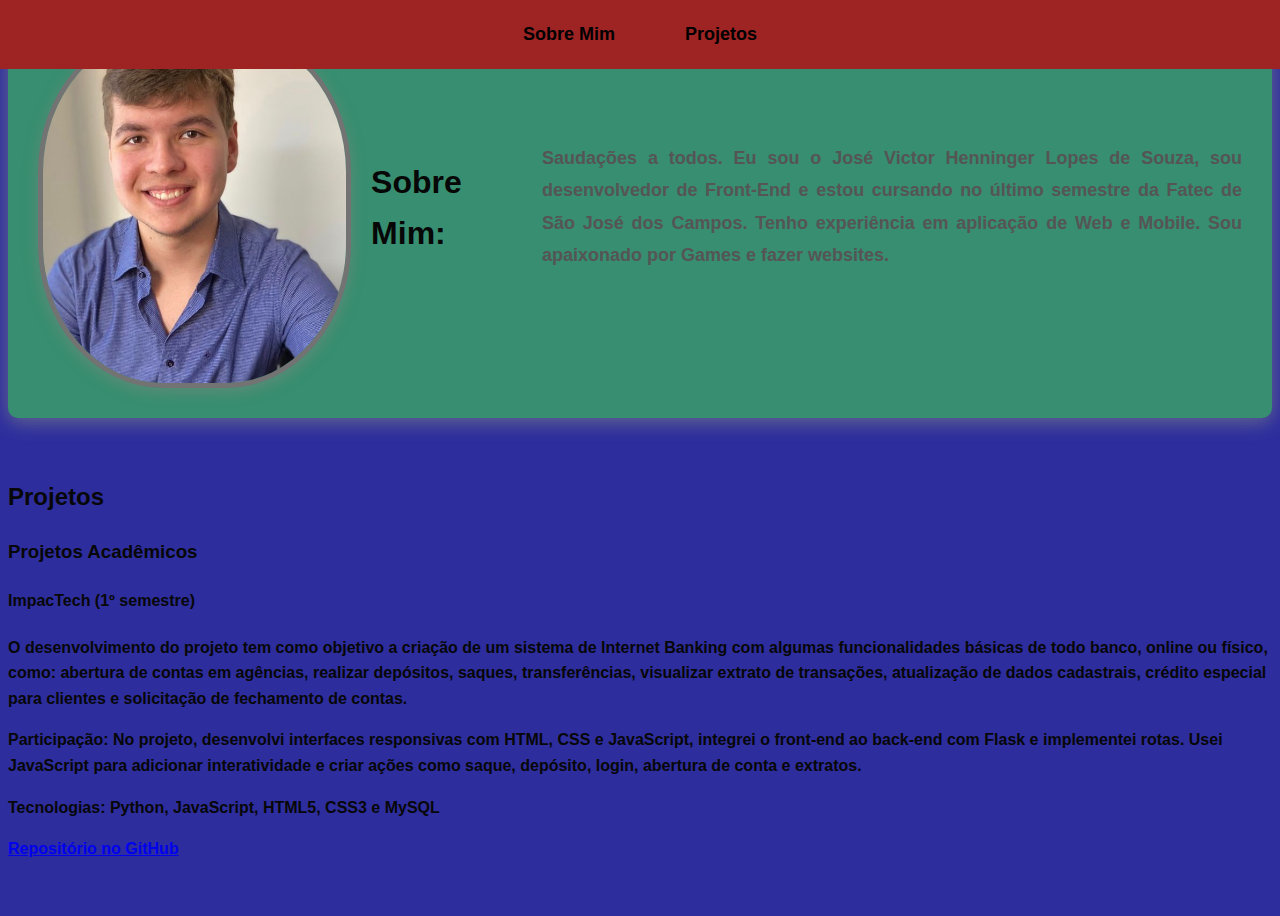
==== docs/index.html @ 46427a3b "Add files via upload" ====
<!DOCTYPE html>
<html lang="pt-br">

<head>
    <meta charset="UTF-8">
    <meta name="viewport" content="width=device-width, initial-scale=1.0">
    <link rel="stylesheet" href="../docs/style.css">
    <title>José Victor Henninger Lopes de Souza</title>
</head>

<body>
    <header>
        <div class="navbar">
            <a href="#sobre">Sobre Mim</a>
            <a href="#projetos">Projetos</a>
        </div>
    </header>

    <main>
        <section id="sobre">
            <div class="sobre-mim">
                <img src="../docs/assets/Foto-de-Trabalho.jpg" alt="Foto de perfil" id="foto-perfil">
                <h1>Sobre Mim:</h1>
                <p>Saudações a todos. Eu sou o José Victor Henninger Lopes de Souza, sou desenvolvedor de Front-End e
                    estou
                    cursando no último semestre da Fatec de São José dos Campos. Tenho experiência em aplicação de Web e
                    Mobile. Sou apaixonado por Games e fazer websites.</p>
            </div>
        </section>
        <section id="projetos">
            <h2>Projetos</h2>

            <div class="projetos-academicos">
                <h3>Projetos Acadêmicos</h3>
                <div class="lista-projetos-academicos">
                    <div class="projeto-1">
                        <h4>ImpacTech (1º semestre)</h4>
                        <p>O desenvolvimento do projeto tem como objetivo a criação de um sistema de Internet Banking
                            com algumas funcionalidades básicas de todo banco, online ou físico, como: abertura de
                            contas em agências, realizar depósitos, saques, transferências, visualizar extrato de
                            transações, atualização de dados cadastrais, crédito especial para clientes e solicitação de
                            fechamento de contas.</p>
                        <p><strong>Participação:</strong> No projeto, desenvolvi interfaces responsivas com HTML, CSS e
                            JavaScript, integrei o front-end ao back-end com Flask e implementei rotas. Usei JavaScript
                            para adicionar interatividade e criar ações como saque, depósito, login, abertura de conta e
                            extratos.</p>
                        <p><strong>Tecnologias:</strong> Python, JavaScript, HTML5, CSS3 e MySQL</p>
                        <p><a href="https://github.com/impactechAPI/-API-1-Internet-Banking" target="_blank">Repositório
                                no
                                GitHub</a></p>
                    </div>
        </section>
    </main>
</body>

</html>
---- docs/style.css ----
body {
    font-family: Arial, sans-serif;
    line-height: 1.6;
    background-color: #2d2d9e;
    font-weight: bold;
    color: #070707;
}

main {
    height: 100vh;
    display: flex;
    flex-direction: column;
    justify-content: center;
    align-items: center;
}

section {
    margin-bottom: 40px;
}

header {
    position: fixed;
    top: 0;
    left: 0;
    width: 100%;
    font-weight: bold;
    background-color: #9e2424;
    color: rgb(255, 255, 255);
    padding: 10px 0;
    z-index: 1000;
}

.navbar {
    display: flex;
    justify-content: center;
    gap: 30px;
}

.navbar a {
    color: black;
    text-decoration: none;
    padding: 10px 20px;
    font-size: 18px;
    font-weight: bold;
}

.navbar a:hover {
    background-color: #6c6c6c;
    border-radius: 5px;
}

#sobre {
    background-color: #378e70;
    padding: 30px;
    border-radius: 10px;
    box-shadow: 0 4px 20px rgba(176, 186, 122, 0.444);
    margin-bottom: 40px;
}

.sobre-mim {
    display: flex;
    flex-direction: row;
    align-items: center;
    gap: 20px;
}

.sobre-mim img {
    width: 180px;
    height: 180px;
    border-radius: 40%;
    object-fit: cover;
    border: 5px solid #737373;
    box-shadow: 0 4px 15px rgba(155, 136, 136, 0.407);
}

.sobre-mim p {
    font-size: 18px;
    line-height: 1.8;
    color: #555;
    max-width: 700px;
    text-align: justify;
    margin-top: 15px;
}

#foto-perfil {
    width: 350px;
    height: 350px;
}
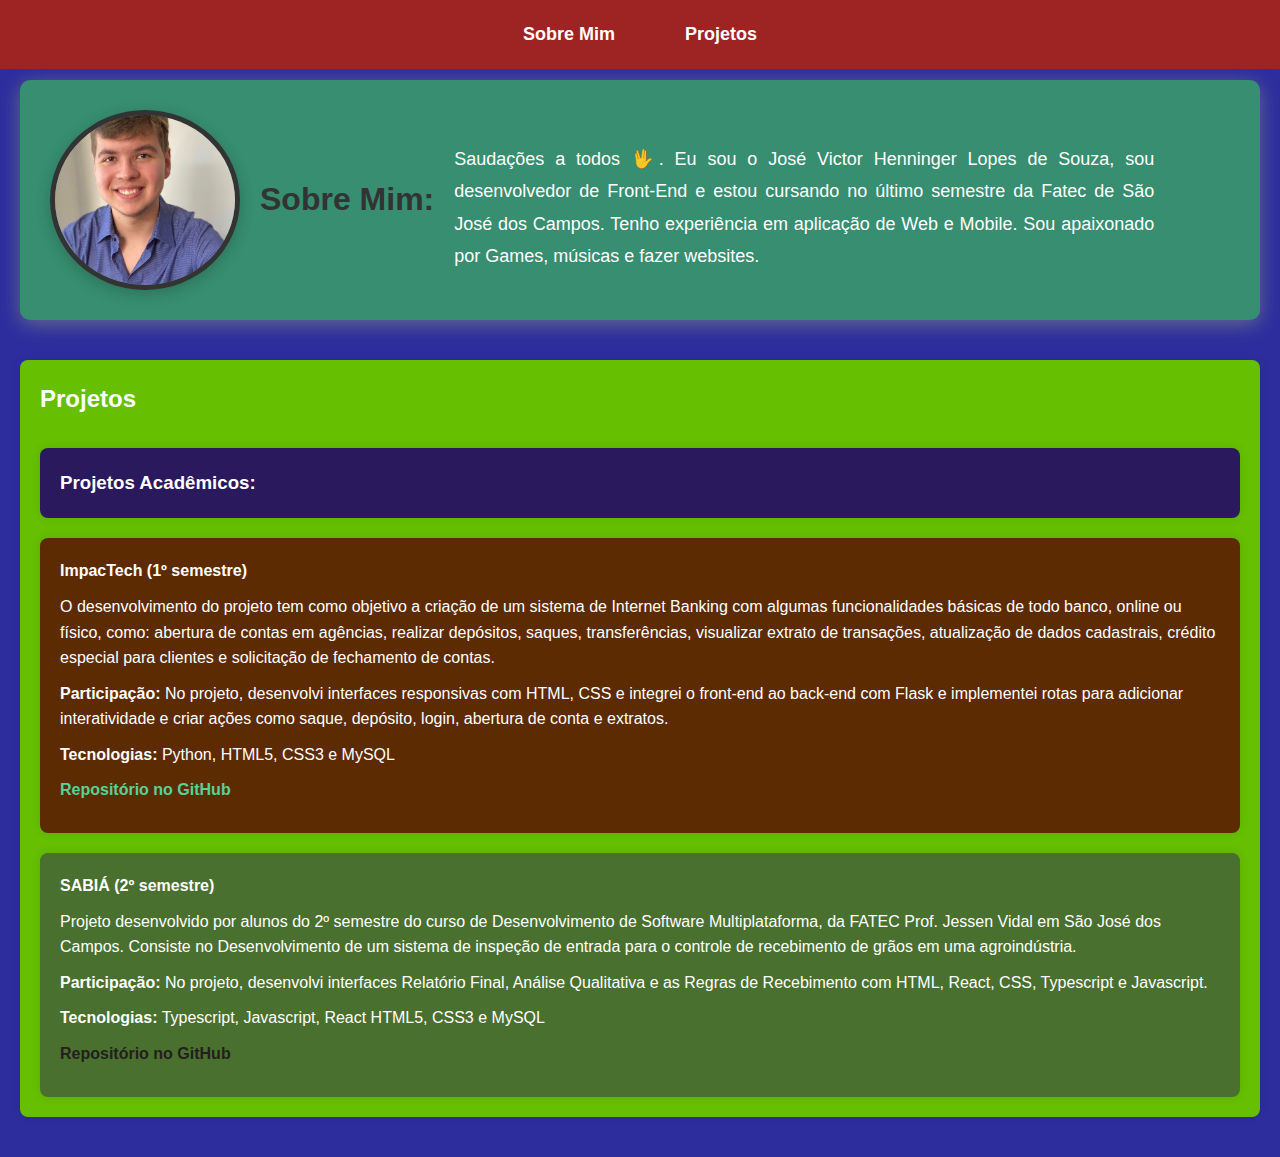
==== commit 90a7180c: "Add files via upload" ====
--- a/docs/index.html
+++ b/docs/index.html
@@ -4,7 +4,7 @@
 <head>
     <meta charset="UTF-8">
     <meta name="viewport" content="width=device-width, initial-scale=1.0">
-    <link rel="stylesheet" href="../docs/style.css">
+    <link rel="stylesheet" href="style.css">
     <title>José Victor Henninger Lopes de Souza</title>
 </head>
 
@@ -19,19 +19,19 @@
     <main>
         <section id="sobre">
             <div class="sobre-mim">
-                <img src="../docs/assets/Foto-de-Trabalho.jpg" alt="Foto de perfil" id="foto-perfil">
+                <img src="assets/Foto-de-Trabalho.jpg" alt="Foto de perfil" id="foto-perfil">
                 <h1>Sobre Mim:</h1>
-                <p>Saudações a todos. Eu sou o José Victor Henninger Lopes de Souza, sou desenvolvedor de Front-End e
+                <p>Saudações a todos 🖖. Eu sou o José Victor Henninger Lopes de Souza, sou desenvolvedor de Front-End e
                     estou
                     cursando no último semestre da Fatec de São José dos Campos. Tenho experiência em aplicação de Web e
-                    Mobile. Sou apaixonado por Games e fazer websites.</p>
+                    Mobile. Sou apaixonado por Games, músicas e fazer websites.</p>
             </div>
         </section>
         <section id="projetos">
             <h2>Projetos</h2>
 
             <div class="projetos-academicos">
-                <h3>Projetos Acadêmicos</h3>
+                <h3>Projetos Acadêmicos:</h3>
                 <div class="lista-projetos-academicos">
                     <div class="projeto-1">
                         <h4>ImpacTech (1º semestre)</h4>
@@ -41,10 +41,23 @@
                             transações, atualização de dados cadastrais, crédito especial para clientes e solicitação de
                             fechamento de contas.</p>
                         <p><strong>Participação:</strong> No projeto, desenvolvi interfaces responsivas com HTML, CSS e
-                            JavaScript, integrei o front-end ao back-end com Flask e implementei rotas. Usei JavaScript
+                            integrei o front-end ao back-end com Flask e implementei rotas
                             para adicionar interatividade e criar ações como saque, depósito, login, abertura de conta e
                             extratos.</p>
-                        <p><strong>Tecnologias:</strong> Python, JavaScript, HTML5, CSS3 e MySQL</p>
+                        <p><strong>Tecnologias:</strong> Python, HTML5, CSS3 e MySQL</p>
+                        <p><a href="https://github.com/impactechAPI/-API-1-Internet-Banking" target="_blank">Repositório
+                                no
+                                GitHub</a></p>
+                    </div>
+                    <div class="projeto-2">
+                        <h4>SABIÁ (2º semestre)</h4>
+                        <p>Projeto desenvolvido por alunos do 2º semestre do curso de Desenvolvimento de Software
+                            Multiplataforma, da FATEC Prof. Jessen Vidal em São José dos Campos.
+                            Consiste no Desenvolvimento de um sistema de inspeção de entrada para o controle de
+                            recebimento de grãos em uma agroindústria.</p>
+                        <p><strong>Participação:</strong> No projeto, desenvolvi interfaces Relatório Final, Análise
+                            Qualitativa e as Regras de Recebimento com HTML, React, CSS, Typescript e Javascript.</p>
+                        <p><strong>Tecnologias:</strong> Typescript, Javascript, React HTML5, CSS3 e MySQL</p>
                         <p><a href="https://github.com/impactechAPI/-API-1-Internet-Banking" target="_blank">Repositório
                                 no
                                 GitHub</a></p>
--- a/docs/style.css
+++ b/docs/style.css
@@ -1,23 +1,17 @@
+* {
+    margin: 0;
+    padding: 0;
+    box-sizing: border-box;
+}
+
 body {
     font-family: Arial, sans-serif;
     line-height: 1.6;
     background-color: #2d2d9e;
-    font-weight: bold;
-    color: #070707;
+    color: #333;
 }
 
-main {
-    height: 100vh;
-    display: flex;
-    flex-direction: column;
-    justify-content: center;
-    align-items: center;
-}
-
-section {
-    margin-bottom: 40px;
-}
-
+/* Navbar fixa no topo */
 header {
     position: fixed;
     top: 0;
@@ -37,18 +31,30 @@
 }
 
 .navbar a {
-    color: black;
+    color: white;
     text-decoration: none;
     padding: 10px 20px;
     font-size: 18px;
-    font-weight: bold;
 }
 
 .navbar a:hover {
-    background-color: #6c6c6c;
+    background-color: #575757;
     border-radius: 5px;
 }
 
+/* Adiciona espaçamento para o conteúdo abaixo da navbar fixa */
+main {
+    margin-top: 60px;
+    /* Ajuste para que o conteúdo não fique embaixo da navbar */
+    padding: 20px;
+}
+
+/* Estilo das seções */
+section {
+    margin-bottom: 40px;
+}
+
+/* Estilo da seção Sobre */
 #sobre {
     background-color: #378e70;
     padding: 30px;
@@ -65,24 +71,88 @@
 }
 
 .sobre-mim img {
-    width: 180px;
+    width: 190px;
     height: 180px;
-    border-radius: 40%;
+    border-radius: 50%;
     object-fit: cover;
-    border: 5px solid #737373;
-    box-shadow: 0 4px 15px rgba(155, 136, 136, 0.407);
+    border: 5px solid #333;
+    box-shadow: 0 4px 15px rgba(0, 0, 0, 0.2);
 }
 
 .sobre-mim p {
     font-size: 18px;
     line-height: 1.8;
-    color: #555;
+    color: #ffffff;
     max-width: 700px;
     text-align: justify;
     margin-top: 15px;
 }
 
-#foto-perfil {
-    width: 350px;
-    height: 350px;
+#projetos{
+    background-color: #66bf00;
+    padding: 20px;
+    margin-bottom: 20px;
+    border-radius: 8px;
+    box-shadow: 0 0 10px rgba(0, 0, 0, 0.1);
+}
+
+#projetos h2{
+    color: #ffffff;
+    font-weight: bold;
+}
+
+.projetos-academicos h3 {
+    margin-top: 30px;
+    color: #ffffff;
+    font-weight: bold;
+    background-color: #2a195d;
+    border-radius: 8px;
+    box-shadow: 0 0 10px rgba(0, 0, 0, 0.1);
+    padding: 20px;
+}
+
+.projetos-academicos .projeto-1 {
+    background-color: #5d2b02;
+    padding: 20px;
+    margin-top: 20px;
+    border-radius: 8px;
+    box-shadow: 0 0 10px rgba(0, 0, 0, 0.1);
+}
+
+.projetos-academicos .projeto-1 h4 {
+    color: #ffffff;
+}
+
+.projetos-academicos .projeto-1 p {
+    margin: 10px 0;
+    color: #ffffff;
+}
+
+.projetos-academicos .projeto-1 a {
+    color: #57d293;
+    text-decoration: none;
+    font-weight: bold;
+}
+
+.projetos-academicos .projeto-2 {
+    background-color: #4a7030;
+    padding: 20px;
+    margin-top: 20px;
+    border-radius: 8px;
+    box-shadow: 0 0 10px rgba(0, 0, 0, 0.1);
+}
+
+.projetos-academicos .projeto-2 h4 {
+    color: #ffffff;
+}
+
+.projetos-academicos .projeto-2 p {
+    margin: 10px 0;
+    color: #ffffff;
+}
+
+.projetos-academicos .projeto-2 a {
+    color: #231f1c;
+    text-decoration: none;
+    font-weight: bold;
 }